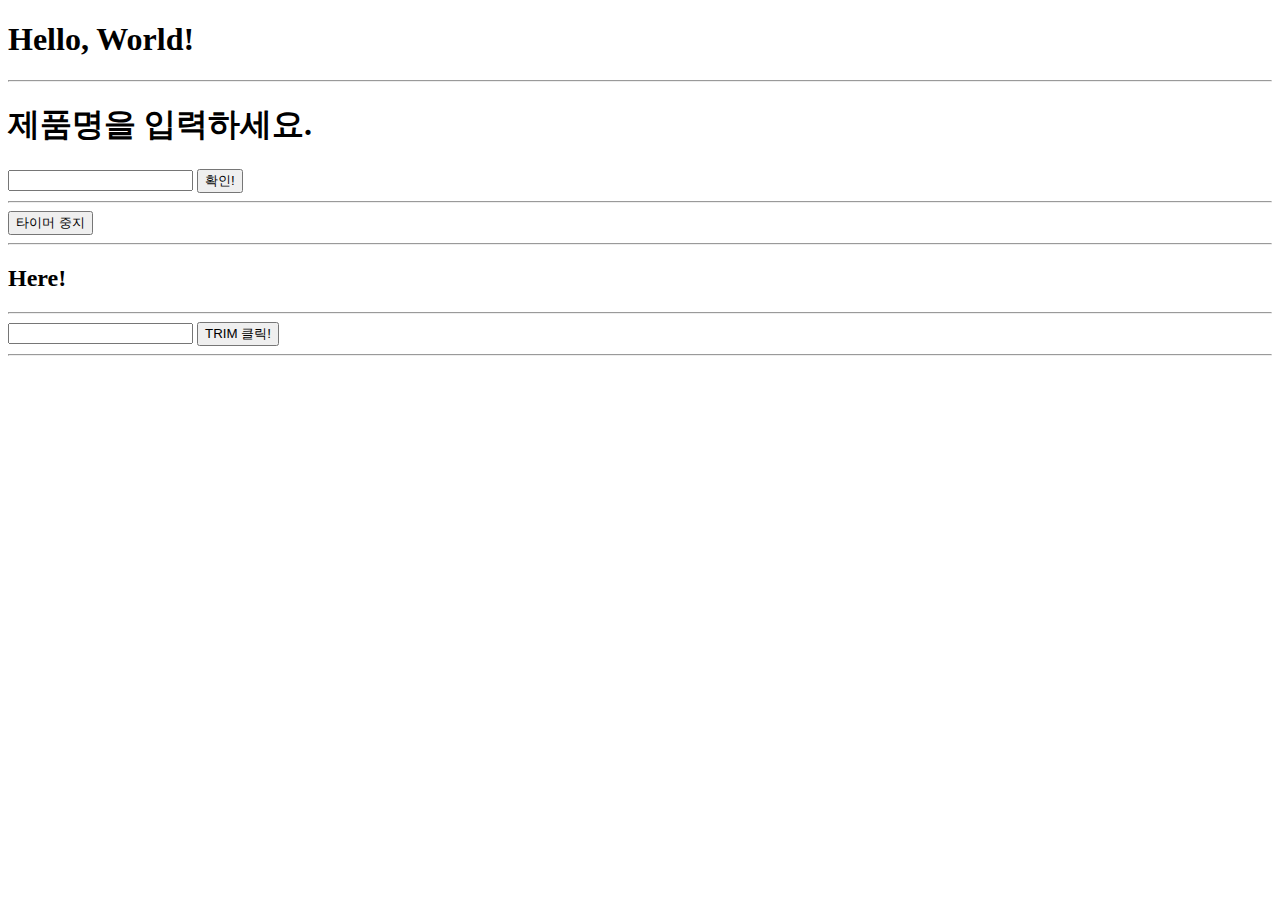
==== main.html @ 596d41c4 "Add files via upload" ====
<!DOCTYPE html>
<html lang="en">
	<head>
		<meta charset="UTF-8" />
		<meta name="viewport" content="width=device-width, initial-scale=1.0" />
		<title>JAVASCRIPT BASIC</title>
		<link rel="stylesheet" href="/2-1_Javascript_Basic/js.css" />
		<script defer src="/2-1_Javascript_Basic/main.js"></script>
	</head>

	<body>
		<h1>Hello, World!</h1>
		<hr />
		<h1 class="case">제품명을 입력하세요.</h1>
		<input type="text" />
		<button>확인!</button>
		<hr />
		<button class="timer">타이머 중지</button>
		<hr />
		<h2 class="title">Here!</h2>
		<hr />
		<input class="trim_txt" type="text" />
		<button class="trim_btn">TRIM 클릭!</button>
		<hr />
		<h1 class="date"></h1>
	</body>
</html>
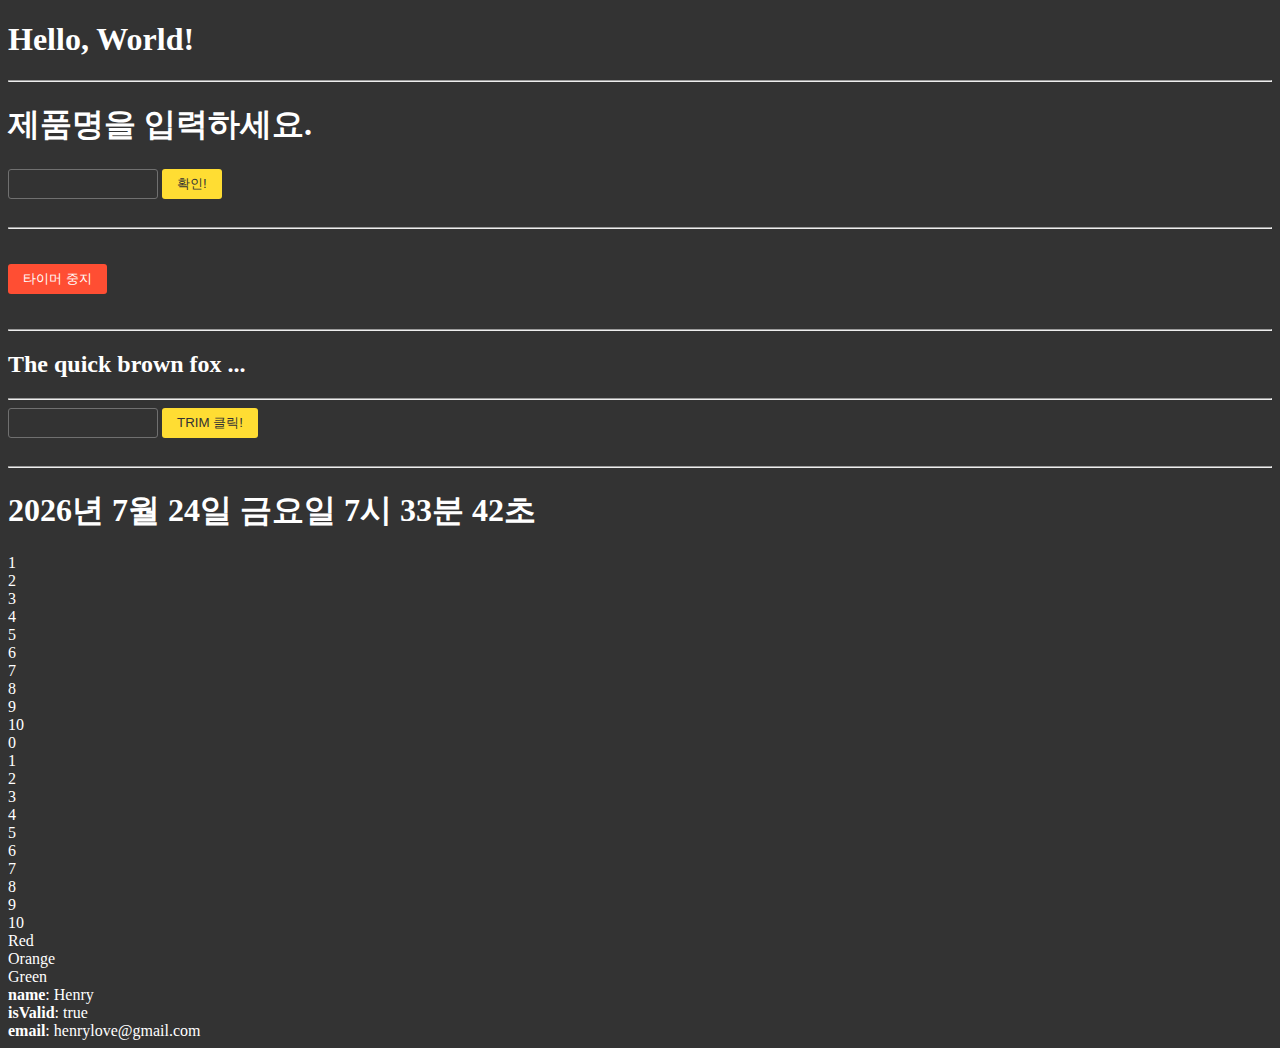
==== commit 81e24d8a: ".join()까지 추가" ====
--- a/main.html
+++ b/main.html
@@ -4,8 +4,8 @@
 		<meta charset="UTF-8" />
 		<meta name="viewport" content="width=device-width, initial-scale=1.0" />
 		<title>JAVASCRIPT BASIC</title>
-		<link rel="stylesheet" href="/2-1_Javascript_Basic/js.css" />
-		<script defer src="/2-1_Javascript_Basic/main.js"></script>
+		<link rel="stylesheet" href="./js.css" />
+		<script defer src="./main.js"></script>
 	</head>
 
 	<body>
--- a/js.css
+++ b/js.css
@@ -0,0 +1,30 @@
+* {
+	background: #333;
+	color: #fff;
+	padding: 0;
+}
+
+input {
+	margin-bottom: 20px;
+	border: 1px solid #707070;
+	border-radius: 3px;
+	width: 150px;
+	height: 30px;
+	box-sizing: border-box;
+}
+
+button {
+	border: 0;
+	border-radius: 3px;
+	padding: 0 15px;
+	height: 30px;
+	background: #ffdd33;
+	color: #333;
+}
+
+.timer {
+	display: block;
+	margin: 35px 0;
+	background: #ff4e33;
+	color: #fff;
+}
